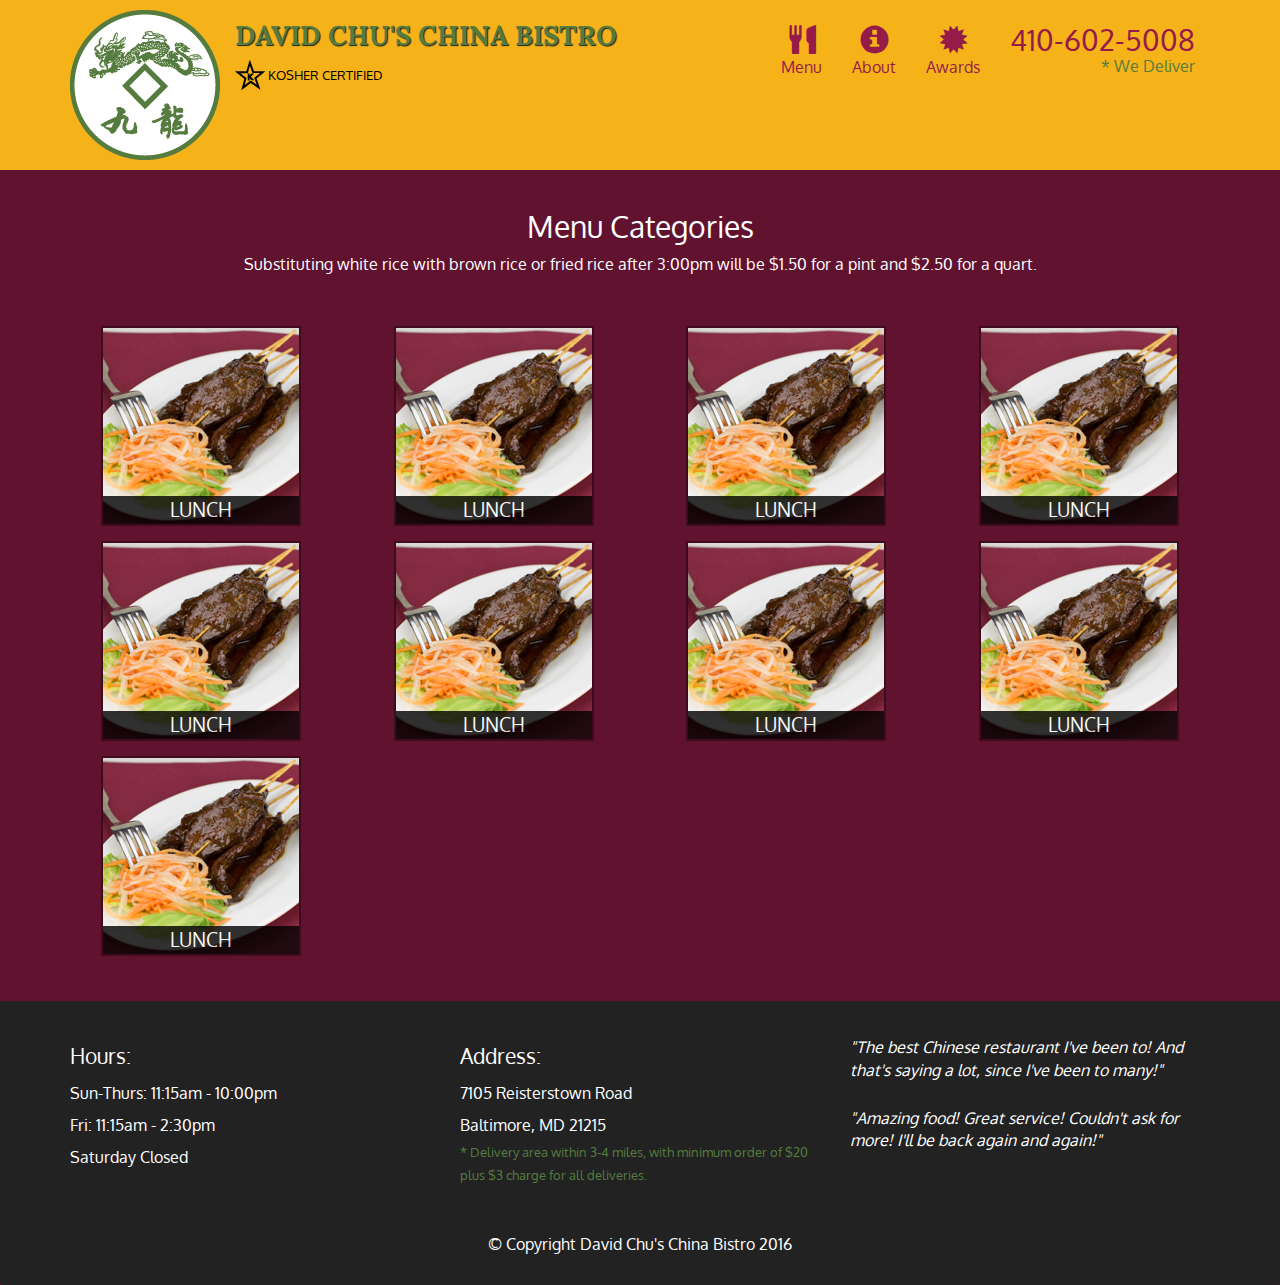
==== menu-categories.html @ c44b34aa "Add menu categories" ====
<!doctype html>
<html lang="en">
<head>
    <meta charset="utf-8">
    <meta http-equiv="X-UA-Compatible" content="IE=edge">
    <meta name="viewport" content="width=device-width, initial-scale=1">
    <title>David Chu's China Bistro</title>
    <link rel="stylesheet" href="css/bootstrap.min.css">
    <link rel="stylesheet" href="css/styles.css">
    <link href='https://fonts.googleapis.com/css?family=Oxygen:400,300,700' rel='stylesheet' type='text/css'>
    <link href='https://fonts.googleapis.com/css?family=Lora' rel='stylesheet' type='text/css'>
</head>
<body>
<header>
    <nav id="header-nav" class="navbar navbar-default">
        <div class="container">
            <div class="navbar-header">
                <a href="index.html" class="pull-left visible-md visible-lg">
                    <div id="logo-img"></div>
                </a>

                <div class="navbar-brand">
                    <a href="index.html"><h1>David Chu's China Bistro</h1></a>
                    <p>
                        <img src="images/star-k-logo.png" alt="Kosher certification">
                        <span>Kosher Certified</span>
                    </p>
                </div>

                <button type="button" class="navbar-toggle collapsed" data-toggle="collapse" data-target="#collapsable-nav" aria-expanded="false">
                    <span class="sr-only">Toggle navigation</span>
                    <span class="icon-bar"></span>
                    <span class="icon-bar"></span>
                    <span class="icon-bar"></span>
                </button>
            </div>

            <div id="collapsable-nav" class="collapse navbar-collapse">
                <ul id="nav-list" class="nav navbar-nav navbar-right">
                    <li>
                        <a href="menu-categories.html">
                            <span class="glyphicon glyphicon-cutlery"></span><br class="hidden-xs"> Menu</a>
                    </li>
                    <li>
                        <a href="#">
                            <span class="glyphicon glyphicon-info-sign"></span><br class="hidden-xs"> About</a>
                    </li>
                    <li>
                        <a href="#">
                            <span class="glyphicon glyphicon-certificate"></span><br class="hidden-xs"> Awards</a>
                    </li>
                    <li id="phone" class="hidden-xs">
                        <a href="tel:410-602-5008">
                            <span>410-602-5008</span></a><div>* We Deliver</div>
                    </li>
                </ul><!-- #nav-list -->
            </div><!-- .collapse .navbar-collapse -->
        </div><!-- .container -->
    </nav><!-- #header-nav -->
</header>

<div id="call-btn" class="visible-xs">
    <a class="btn" href="tel:410-602-5008">
        <span class="glyphicon glyphicon-earphone"></span>
        410-602-5008
    </a>
</div>
<div id="xs-deliver" class="text-center visible-xs">* We Deliver</div>

<div id="main-content" class="container">
    <h2 id="menu-categories-title" class="text-center">Menu Categories</h2>
    <div class="text-center">
        Substituting white rice with brown rice or fried rice after 3:00pm will be $1.50 for a pint and $2.50 for a quart.
    </div>

    <section class="row">
        <div class="col-md-3 col-sm-4 col-xs-6 col-xxs-12">
            <a href="single-category.html">
                <div class="category-tile">
                    <img width="200" height="200" src="images/menu/B/B.jpg" alt="Lunch">
                    <span>Lunch</span>
                </div>
            </a>
        </div>
        <div class="col-md-3 col-sm-4 col-xs-6 col-xxs-12">
            <a href="single-category.html">
                <div class="category-tile">
                    <img width="200" height="200" src="images/menu/B/B.jpg" alt="Lunch">
                    <span>Lunch</span>
                </div>
            </a>
        </div>
        <div class="col-md-3 col-sm-4 col-xs-6 col-xxs-12">
            <a href="single-category.html">
                <div class="category-tile">
                    <img width="200" height="200" src="images/menu/B/B.jpg" alt="Lunch">
                    <span>Lunch</span>
                </div>
            </a>
        </div>
        <div class="col-md-3 col-sm-4 col-xs-6 col-xxs-12">
            <a href="single-category.html">
                <div class="category-tile">
                    <img width="200" height="200" src="images/menu/B/B.jpg" alt="Lunch">
                    <span>Lunch</span>
                </div>
            </a>
        </div>
        <div class="col-md-3 col-sm-4 col-xs-6 col-xxs-12">
            <a href="single-category.html">
                <div class="category-tile">
                    <img width="200" height="200" src="images/menu/B/B.jpg" alt="Lunch">
                    <span>Lunch</span>
                </div>
            </a>
        </div>
        <div class="col-md-3 col-sm-4 col-xs-6 col-xxs-12">
            <a href="single-category.html">
                <div class="category-tile">
                    <img width="200" height="200" src="images/menu/B/B.jpg" alt="Lunch">
                    <span>Lunch</span>
                </div>
            </a>
        </div>
        <div class="col-md-3 col-sm-4 col-xs-6 col-xxs-12">
            <a href="single-category.html">
                <div class="category-tile">
                    <img width="200" height="200" src="images/menu/B/B.jpg" alt="Lunch">
                    <span>Lunch</span>
                </div>
            </a>
        </div>
        <div class="col-md-3 col-sm-4 col-xs-6 col-xxs-12">
            <a href="single-category.html">
                <div class="category-tile">
                    <img width="200" height="200" src="images/menu/B/B.jpg" alt="Lunch">
                    <span>Lunch</span>
                </div>
            </a>
        </div>
        <div class="col-md-3 col-sm-4 col-xs-6 col-xxs-12">
            <a href="single-category.html">
                <div class="category-tile">
                    <img width="200" height="200" src="images/menu/B/B.jpg" alt="Lunch">
                    <span>Lunch</span>
                </div>
            </a>
        </div>
    </section>

</div><!-- End of #main-content -->

<footer class="panel-footer">
    <div class="container">
        <div class="row">
            <section id="hours" class="col-sm-4">
                <span>Hours:</span><br>
                Sun-Thurs: 11:15am - 10:00pm<br>
                Fri: 11:15am - 2:30pm<br>
                Saturday Closed
                <hr class="visible-xs">
            </section>
            <section id="address" class="col-sm-4">
                <span>Address:</span><br>
                7105 Reisterstown Road<br>
                Baltimore, MD 21215
                <p>* Delivery area within 3-4 miles, with minimum order of $20 plus $3 charge for all deliveries.</p>
                <hr class="visible-xs">
            </section>
            <section id="testimonials" class="col-sm-4">
                <p>"The best Chinese restaurant I've been to! And that's saying a lot, since I've been to many!"</p>
                <p>"Amazing food! Great service! Couldn't ask for more! I'll be back again and again!"</p>
            </section>
        </div>
        <div class="text-center">&copy; Copyright David Chu's China Bistro 2016</div>
    </div>
</footer>

<!-- jQuery (Bootstrap JS plugins depend on it) -->
<script src="js/jquery-2.1.4.min.js"></script>
<script src="js/bootstrap.min.js"></script>
<script src="js/script.js"></script>
</body>
</html>
---- css/styles.css ----
body {
  font-size: 16px;
  color: #fff;
  background-color: #61122f;
  font-family: 'Oxygen', sans-serif;
}

/** HEADER **/
#header-nav {
  background-color: #f6b319;
  border-radius: 0;
  border: 0;
}

#logo-img {
  background: url('../images/restaurant-logo_large.png') no-repeat;
  width: 150px;
  height: 150px;
  margin: 10px 15px 10px 0;
}

.navbar-brand {
  padding-top: 25px;
}

.navbar-brand h1 { /* Restaurant name */
  font-family: 'Lora', serif;
  color: #557c3e;
  font-size: 1.5em;
  text-transform: uppercase;
  font-weight: bold;
  text-shadow: 1px 1px 1px #222;
  margin-top: 0;
  margin-bottom: 0;
  line-height: .75;
}
.navbar-brand a:hover, .navbar-brand a:focus {
  text-decoration: none;
}
.navbar-brand p { /* Kosher cert */
  color: #000;
  text-transform: uppercase;
  font-size: .7em;
  margin-top: 15px;
}
.navbar-brand p span { /* Star-K */
  vertical-align: middle;
}

#nav-list {
  margin-top: 10px;
}
#nav-list a {
  color: #951C49;
  text-align: center;
}
#nav-list a:hover {
  background: #E7E7E7;
}
#nav-list a span {
  font-size: 1.8em;
}

#phone {
  margin-top: 5px;
}
#phone a { /* Phone number */
  text-align: right;
  padding-bottom: 0;
}
#phone div { /* We Deliver */
  color: #557c3e;
  text-align: right;
  padding-right: 15px;
}

.navbar-header button.navbar-toggle, .navbar-header .icon-bar {
  border: 1px solid #61122f;
}
.navbar-header button.navbar-toggle {
  clear: both;
  margin-top: -30px;
}
/* END HEADER */

/** FOOTER **/
.panel-footer {
  margin-top: 30px;
  padding-top: 35px;
  padding-bottom: 30px;
  background-color: #222;
  border-top: 0;
}
.panel-footer div.row {
  margin-bottom: 35px;
}
#hours, #address {
  line-height: 2;
}
#hours > span, #address > span {
  font-size: 1.3em;
}
#address p {
  color: #557c3e;
  font-size: .8em;
  line-height: 1.8;
}
#testimonials {
  font-style: italic;
}
/*second paragraph will have a margin o 25px*/
#testimonials p:nth-child(2) {
  margin-top: 25px;
}
/* END FOOTER */

/* HOME PAGE */
.container .jumbotron {
  box-shadow: 0 0 50px #3F0C1F;
  border: 2px solid #3F0C1F;
}

#menu-tile, #specials-tile, #map-tile {/*the commas between the ids make them share the style */
  height: 250px;
  width: 100%;
  margin-bottom: 15px; /*useful to separate the tiles when they start stacking on top of each other*/
  position: relative;/*Will set an anchor for the child elements*/
  border: 2px solid #3F0C1F;
  overflow: hidden;
}
#menu-tile:hover, #specials-tile:hover, #map-tile:hover {/*hover effect*/
  box-shadow: 0 1px 5px 1px #cccccc;
}

#menu-tile {
  background: url('../images/menu-tile.jpg') no-repeat;
  background-position: center;
}
#specials-tile {
  background: url('../images/specials-tile.jpg') no-repeat;
  background-position: center;
}

#menu-tile span, #specials-tile span, #map-tile span {
  position: absolute;/*positions the spans on absolutely relative to the container*/
  bottom: 0;/*0 distance from the bottom*/
  right: 0;/*0 distance from the right*/
  width: 100%;
  text-align: center;
  font-size: 1.6em;
  text-transform: uppercase;
  background-color: #000;
  color: #fff;
  opacity: .8;
}
/* END HOME PAGE */

/* MENU CATEGORIES PAGE */
.category-tile {
  position: relative;/*makes the tile the anchor*/
  border: 2px solid #3F0C1F;
  overflow: hidden;
  width: 200px;
  height: 200px;
  margin: 0 auto 15px; /*margins: top: 0; left and right: auto; bottom: 15px*/
}
.category-tile span {
  position: absolute;
  bottom: 0;
  right: 0;
  width: 100%;
  text-align: center;
  font-size: 1.2em;
  text-transform: uppercase;
  background-color: #000;
  color: #fff;
  opacity: .8;
}
.category-tile:hover {
  box-shadow: 0 1px 5px 1px #cccccc;
}

#menu-categories-title + div {
  margin-bottom: 50px;
}
/* END MENU CATEGORIES PAGE */

/********** Large devices only **********/
@media (min-width: 1200px) {
  .container .jumbotron {
    background: url('../images/jumbotron_1200.jpg') no-repeat;
    height: 675px;
  }
}

/********** Medium devices only **********/
@media (min-width: 992px) and (max-width: 1199px) {
  /* Header */
  #logo-img {
    background: url('../images/restaurant-logo_medium.png') no-repeat;
    width: 100px;
    height: 100px;
    margin: 5px 5px 5px 0;
  }
  /* End Header */

  /* Home Page */
  .container .jumbotron {
    background: url('../images/jumbotron_992.jpg') no-repeat;
    height: 558px;
  }
  /* End Home Page */
}

/********** Small devices only **********/
@media (min-width: 768px) and (max-width: 991px) {
  /* Home Page */
  .container .jumbotron {
    background: url('../images/jumbotron_768.jpg') no-repeat;
    height: 432px;
  }
  /* End Home Page */
}

/********** Extra small devices only **********/
@media (max-width: 767px) {
  /* Header */
  .navbar-brand {
    padding-top: 10px;
    height: 80px;
  }

  .navbar-brand h1 { /* Restaurant name */
    padding-top: 10px; /* we want a fixed padding for this so it doesn't collapse*/
    font-size: 5vw; /* 1vw = 1% of viewport width */
  }

  .navbar-brand p { /* Kosher cert */
    font-size: .6em;
    margin-top: 12px;
  }

  .navbar-brand p img { /* Star-K */
    height: 20px;
  }

  #collapsable-nav a { /* Collapsed nav menu text */
    font-size: 1.2em;
  }

  #collapsable-nav a span { /* Collapsed nav menu glyph */
    font-size: 1em;
    margin-right: 5px;
  }

  #call-btn > a {
    font-size: 1.5em;
    display: block;
    margin: 0 20px;
    padding: 10px;
    border: 2px solid #fff;
    background-color: #f6b319;
    color: #951c49;
  }

  #xs-deliver {
    margin-top: 5px;
    font-size: .7em;
    letter-spacing: .1em;
    text-transform: uppercase;
  }

  /* End Header */

  /* Footer */
  .panel-footer section {
    margin-bottom: 30px;
    text-align: center;
  }
  .panel-footer section:nth-child(3) {
    margin-bottom: 0; /* margin already exists on the whole row */
  }
  .panel-footer section hr {
    width: 50%;
  }
  /* End Footer */

  /* Home Page */
  .container .jumbotron {
    margin-top: 30px;
    padding: 0;
  }

  #menu-tile, #specials-tile {
    width: 360px;
    margin: 0 auto 15px;
  }
}

/********** Super extra small devices Only :-) (e.g., iPhone 4) **********/
@media (max-width: 479px) {
  /* Header */
  .navbar-brand h1 { /* Restaurant name */
    padding-top: 5px;
    font-size: 6vw;
  }
  /* End Header */

  /* Home page */
  #menu-tile, #specials-tile {
    width: 280px;
    margin: 0 auto 15px; /*margin up = 0; sides = auto; down = 15*/
  }

  .col-xxs-12 {
    position: relative;
    min-height: 1px;
    padding-right: 15px;
    padding-left: 15px;
    float: left;
    width: 100%;
  }
}
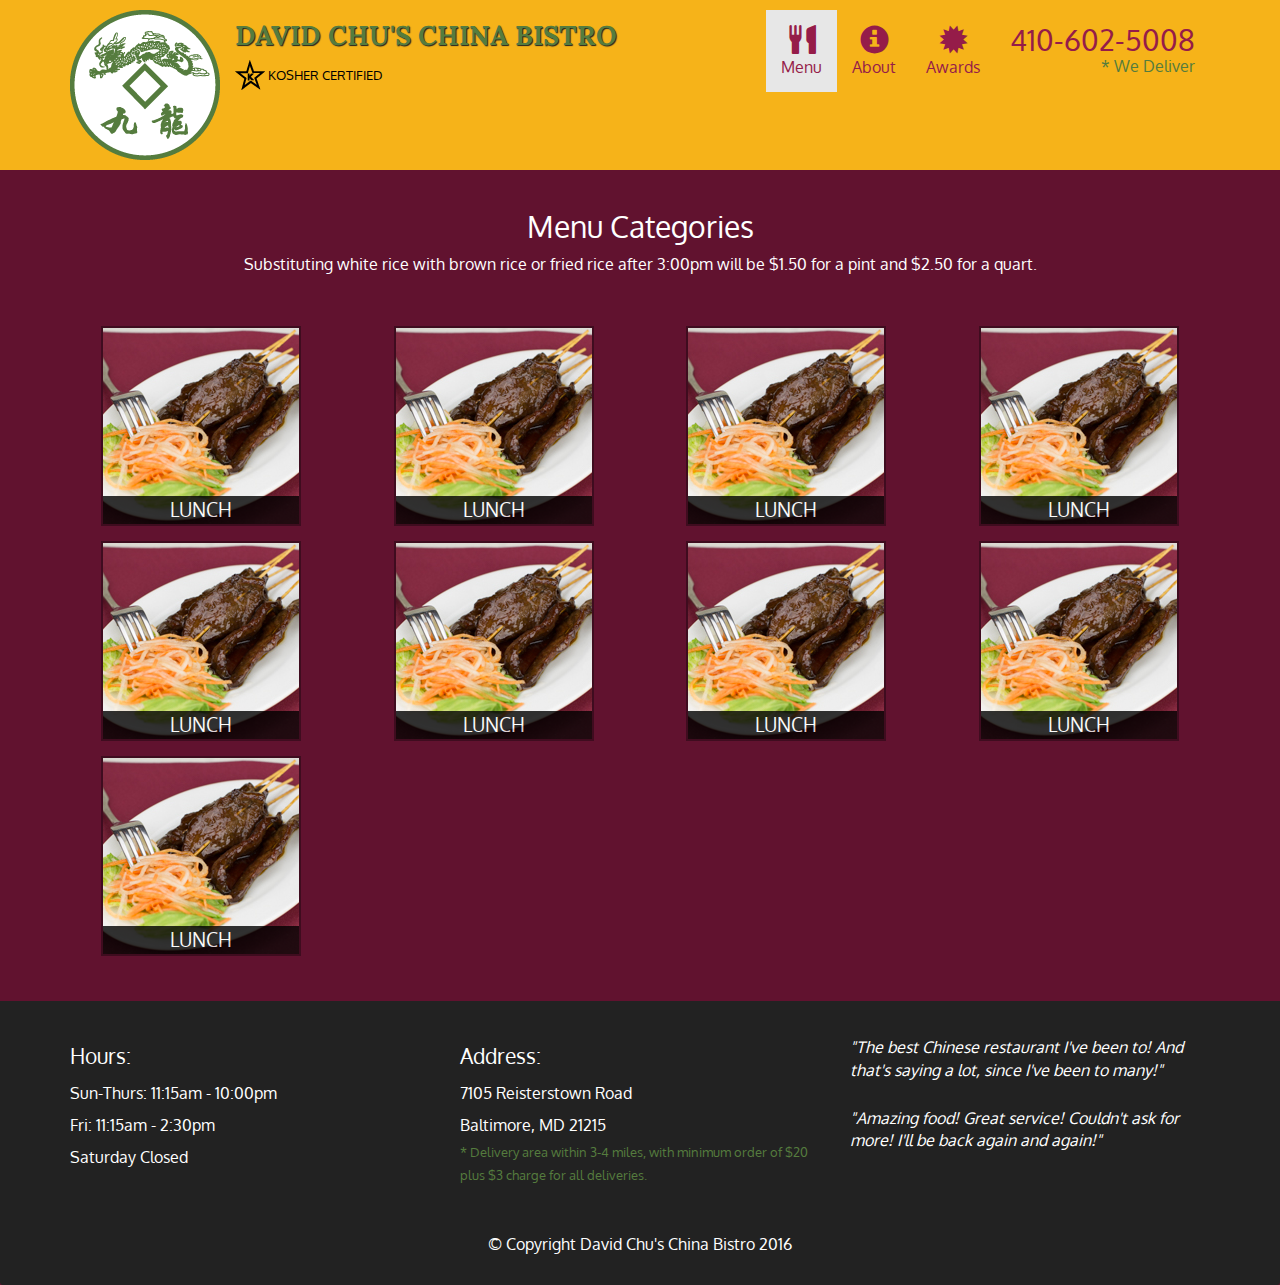
==== commit 78d7961b: "Add Single Category Page and Layout" ====
--- a/menu-categories.html
+++ b/menu-categories.html
@@ -37,7 +37,7 @@
 
             <div id="collapsable-nav" class="collapse navbar-collapse">
                 <ul id="nav-list" class="nav navbar-nav navbar-right">
-                    <li>
+                    <li class="active"><!--makes the menu item stand out-->
                         <a href="menu-categories.html">
                             <span class="glyphicon glyphicon-cutlery"></span><br class="hidden-xs"> Menu</a>
                     </li>
--- a/css/styles.css
+++ b/css/styles.css
@@ -137,8 +137,7 @@
   background-position: center;
 }
 #specials-tile {
-  background: url('../images/specials-tile.jpg') no-repeat;
-  background-position: center;
+  background: url('../images/specials-tile.jpg') no-repeat center;
 }
 
 #menu-tile span, #specials-tile span, #map-tile span {
@@ -185,6 +184,52 @@
 }
 /* END MENU CATEGORIES PAGE */
 
+/* SINGLE CATEGORY PAGE */
+.menu-item-tile {
+  margin-bottom: 25px;
+}
+.menu-item-tile hr {
+  width: 80%;
+}
+.menu-item-tile .menu-item-price {
+  font-size: 1.1em;
+  text-align: right;
+  margin-top: -15px;
+  margin-right: -15px;
+}
+.menu-item-tile .menu-item-price span {
+  font-size: .6em;
+}
+.menu-item-photo {
+  position: relative;
+  border: 2px solid #3F0C1F;
+  overflow: hidden;
+  padding: 0;
+  margin-right: -15px;
+  margin-left: auto;
+  margin-bottom: 20px;
+  max-width: 250px;
+}
+.menu-item-photo div {
+  position: absolute;
+  bottom: 0;
+  right: 0;
+  width: 80px;
+  background-color: #557c3e;
+  text-align: center;
+}
+.menu-item-description {
+  padding-right: 30px;
+}
+h3.menu-item-title {
+  margin: 0 0 10px;
+}
+.menu-item-details {
+  font-size: .9em;
+  font-style: italic;
+}
+/* END SINGLE CATEGORY PAGE */
+
 /********** Large devices only **********/
 @media (min-width: 1200px) {
   .container .jumbotron {
@@ -295,6 +340,16 @@
     width: 360px;
     margin: 0 auto 15px;
   }
+
+  .menu-item-photo {
+    margin-right: auto;
+  }
+  .menu-item-tile .menu-item-price {
+    text-align: center;
+  }
+  .menu-item-description {
+    text-align: center;;
+  }
 }
 
 /********** Super extra small devices Only :-) (e.g., iPhone 4) **********/
